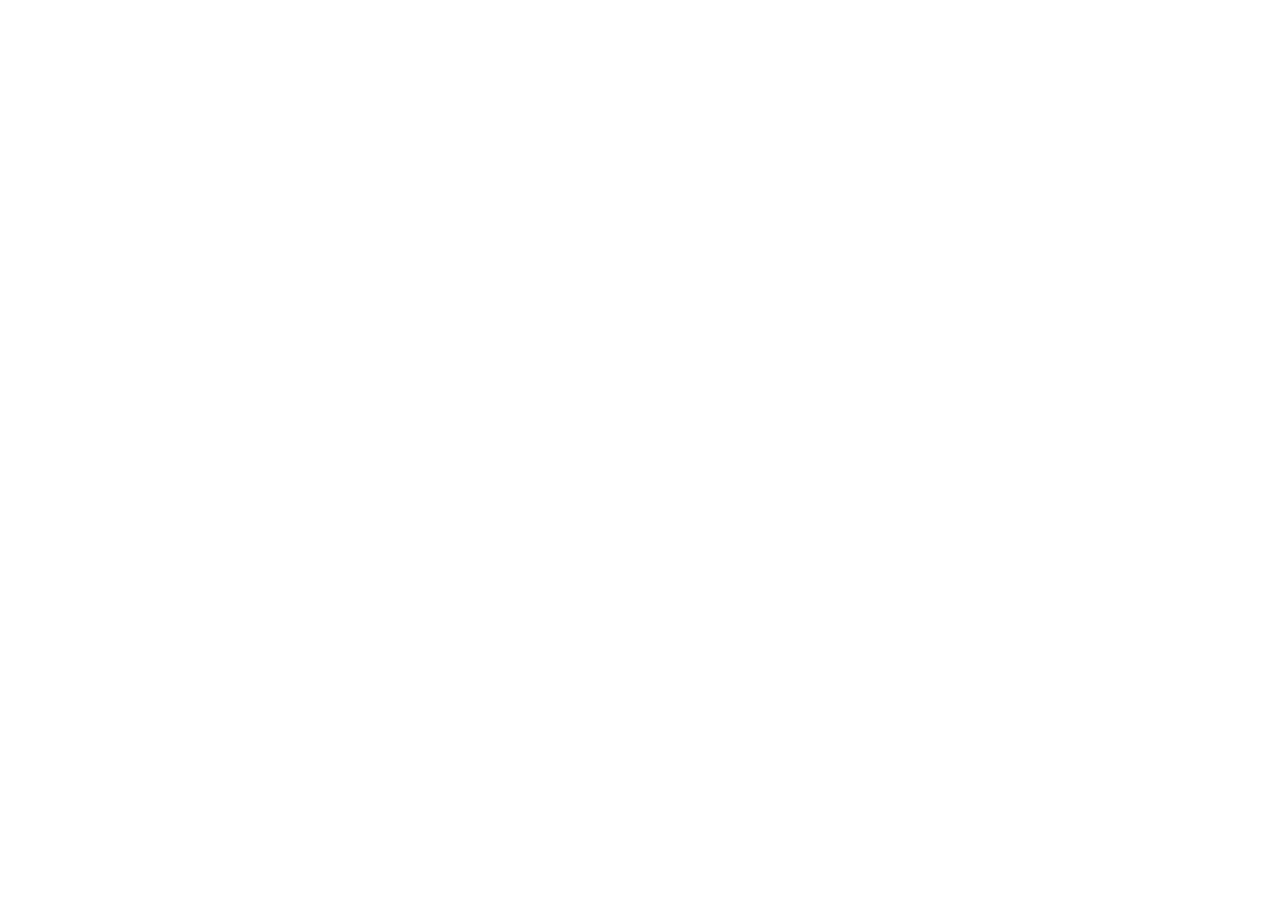
==== Game Setup.html @ b0ae82ba "Media and assests I went ton canvas created the logo of EcoDash and some icons for the game. The ava" ====
<!DOCTYPE html>
<html lang="en">
<head>
    <meta charset="UTF-8">
    <meta name="viewport" content="width=device-width, initial-scale=1.0">
    <link rel="icon" type="image/x-icon" href="/Assets/logo.png">
    <link src="style.css" type="text/stylesheet" ></link>
    <title>Simulator Set-Up</title>
</head>
<body>
    <header>

    </header>
    <script src="Game Setup.js"></script>
</body>
</html>
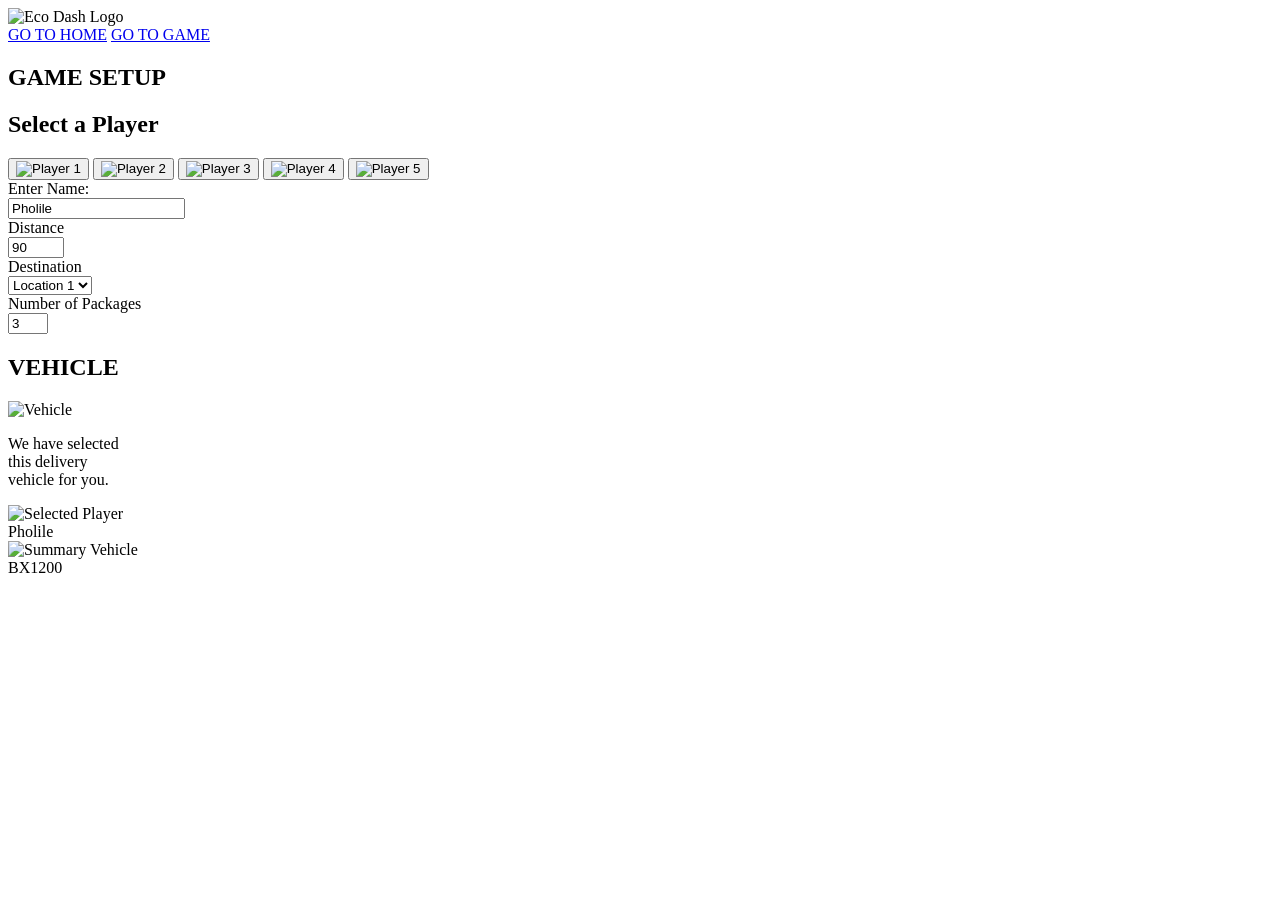
==== commit 04d101d2: "Game setting html The setup for the player." ====
--- a/Game Setup.html
+++ b/Game Setup.html
@@ -1,16 +1,122 @@
-<!DOCTYPE html>
-<html lang="en">
-<head>
-    <meta charset="UTF-8">
-    <meta name="viewport" content="width=device-width, initial-scale=1.0">
-    <link rel="icon" type="image/x-icon" href="/Assets/logo.png">
-    <link src="style.css" type="text/stylesheet" ></link>
-    <title>Simulator Set-Up</title>
-</head>
-<body>
-    <header>
-
-    </header>
-    <script src="Game Setup.js"></script>
-</body>
+<!DOCTYPE html>
+<html lang="en">
+<head>
+    <meta charset="UTF-8">
+    <meta name="viewport" content="width=device-width, initial-scale=1.0">
+    <link rel="icon" type="image/x-icon" href="Assets/logo.png">
+    <title>Game Setup - EcoDash</title>
+    <link rel="stylesheet" href="style.css">
+</head>
+<body>
+
+  <!-- HEADER -->
+  <header class="header-band">
+    <div class="logo-box">
+      <img src="Assets/logo.png" alt="Eco Dash Logo" class="main-logo">
+    </div>
+    <div class="nav-buttons">
+      <a href="index.html" class="btn-nav">GO TO HOME</a>
+      <a href="Game.html" class="btn-nav">GO TO GAME</a>
+    </div>
+  </header>
+
+  <!-- MAIN LAYOUT -->
+  <main class="main-layout">
+    
+    <!-- LEFT PANEL: SETUP -->
+    <section class="setup-panel">
+      <h1 class="title-neon">GAME SETUP</h1>
+      <h2 class="subtitle-purple">Select a Player</h2>
+      
+      <div class="avatar-selection">
+        <button class="avatar-btn"><img src="Assets/Avator 1.png" alt="Player 1"></button>
+        <button class="avatar-btn selected"><img src="Assets/Avator 2.png" alt="Player 2"></button>
+        <button class="avatar-btn"><img src="Assets/Avator 3.png" alt="Player 3"></button>
+        <button class="avatar-btn"><img src="Assets/Avator 4.png" alt="Player 4"></button>
+        <button class="avatar-btn"><img src="Assets/Avator 5.png" alt="Player 5"></button>
+      </div>
+
+      <form class="custom-form">
+        <!-- Name -->
+        <div class="form-row">
+          <label class="form-label">Enter Name:</label>
+          <div class="pill-container">
+            <div class="pill-input-wrapper" style="border-radius: 25px;">
+              <input type="text" id="playerName" class="pill-input" value="Pholile" maxlength="10" pattern="[a-zA-Z0-9]+">
+            </div>
+          </div>
+        </div>
+
+        <!-- Distance -->
+        <div class="form-row">
+          <label class="form-label">Distance</label>
+          <div class="pill-container">
+            <div class="pill-input-wrapper">
+              <input type="number" id="distanceInput" class="pill-input" value="90" min="1" max="100">
+            </div>
+          </div>
+        </div>
+
+        <!-- Destination -->
+        <div class="form-row">
+          <label class="form-label">Destination</label>
+          <div class="pill-container">
+            <div class="pill-input-wrapper">
+              <select id="destinationInput" class="pill-input">
+                <option value="Location 1">Location 1</option>
+                <option value="Location 2">Location 2</option>
+                <option value="Location 3">Location 3</option>
+                <option value="Location 4">Location 4</option>
+                <option value="Location 5">Location 5</option>
+                <option value="Location 6">Location 6</option>
+                <option value="Location 7">Location 7</option>
+                <option value="Location 8">Location 8</option>
+                <option value="Location 9">Location 9</option>
+              </select>
+            </div>
+          </div>
+        </div>
+
+        <!-- Number of Packages -->
+        <div class="form-row">
+          <label class="form-label">Number of Packages</label>
+          <div class="pill-container">
+            <div class="pill-input-wrapper">
+              <input type="number" id="packagesInput" class="pill-input" value="3" min="1" max="5">
+            </div>
+          </div>
+        </div>
+      </form>
+    </section>
+
+    <!-- RIGHT PANELS -->
+    <section class="right-panels">
+      
+      <!-- VEHICLE INFO -->
+      <div class="vehicle-panel">
+        <h2 class="vehicle-title">VEHICLE</h2>
+        <div class="vehicle-content">
+          <img id="vehicleImage" src="Assets/BX1200.png" alt="Vehicle" class="truck-icon" style="object-fit: contain; height: auto;">
+          <p class="vehicle-desc">We have selected<br>this delivery<br>vehicle for you.</p>
+        </div>
+      </div>
+
+      <!-- SUMMARY -->
+      <div class="summary-panel">
+        <div class="summary-item">
+          <img src="Assets/Avator 1.png" alt="Selected Player" class="summary-avatar">
+          <div class="name-badge">Pholile</div>
+        </div>
+        <div class="summary-item">
+          <img id="summaryVehicleImage" src="Assets/BX1200.png" alt="Summary Vehicle" class="summary-truck" style="object-fit: contain; height: auto;">
+          <div id="vehicleBadge" class="name-badge">BX1200</div>
+        </div>
+      </div>
+
+    </section>
+
+  </main>
+
+  <script src="Game Setup.js"></script>
+</body>
 </html>
--- a/style.css
+++ b/style.css
@@ -0,0 +1,8 @@
+canvas{
+    background-color: #ded0e6;
+
+}
+
+body{
+    margin : o;
+}
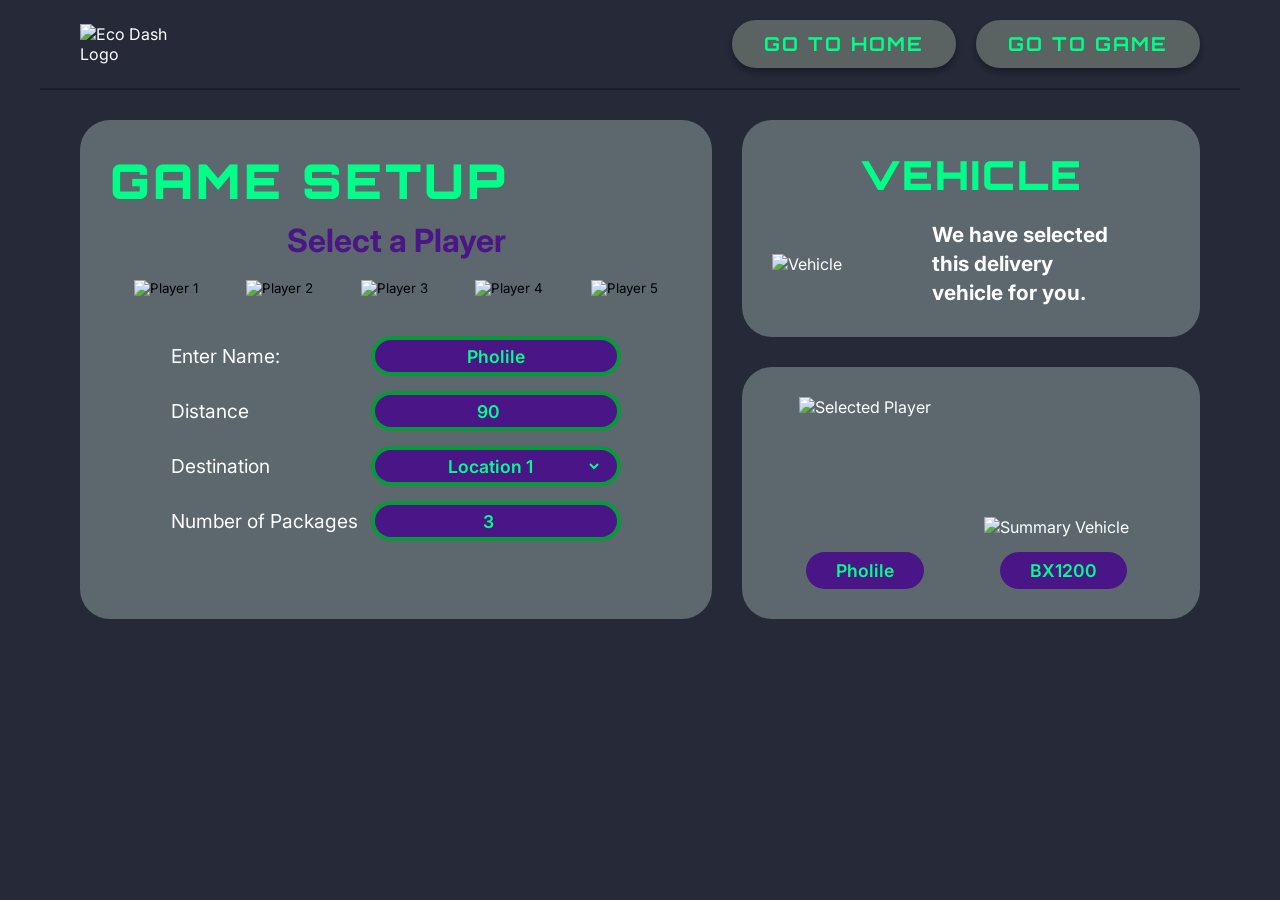
==== commit 3d09c6c0: "Game setup HTML and JavaScript The game set is now fully completed, using the CSS used for the index" ====
--- a/Game Setup.html
+++ b/Game Setup.html
@@ -1,5 +1,6 @@
 <!DOCTYPE html>
 <html lang="en">
+
 <head>
     <meta charset="UTF-8">
     <meta name="viewport" content="width=device-width, initial-scale=1.0">
@@ -7,116 +8,97 @@
     <title>Game Setup - EcoDash</title>
     <link rel="stylesheet" href="style.css">
 </head>
+
 <body>
+    <header class="hedr-bnd">
+        <div class="logo-box">
+            <img src="Assets/logo.png" alt="Eco Dash Logo" class="main-logo">
+        </div>
+        <div class="nav-buttons">
+            <a href="index.html" class="btn-nav">GO TO HOME</a>
+            <a href="Game.html" class="btn-nav">GO TO GAME</a>
+        </div>
+    </header>
+    <main class="main-layout">
+        <section class="stup-panl">
+            <h1 class="title-neon">GAME SETUP</h1>
+            <h2 class="subtitle-purple">Select a Player</h2>
+            <div class="avatar-selection">
+                <button class="avatr-bttn"><img src="Assets/Avator 1.png" alt="Player 1"></button>
+                <button class="avatr-bttn selected"><img src="Assets/Avator 2.png" alt="Player 2"></button>
+                <button class="avatr-bttn"><img src="Assets/Avator 3.png" alt="Player 3"></button>
+                <button class="avatr-bttn"><img src="Assets/Avator 4.png" alt="Player 4"></button>
+                <button class="avatr-bttn"><img src="Assets/Avator 5.png" alt="Player 5"></button>
+            </div>
+            <form class="custm-frm">
+                <div class="form-row">
+                    <label class="form-label">Enter Name:</label>
+                    <div class="pil-cont">
+                        <div class="pill-input-wrapper" style="border-radius: 25px;">
+                            <input type="text" id="plyrNam" class="pill-input" value="Pholile" maxlength="10"
+                                pattern="[a-zA-Z0-9]+">
+                        </div>
+                    </div>
+                </div>
+                <div class="form-row">
+                    <label class="form-label">Distance</label>
+                    <div class="pil-cont">
+                        <div class="pill-input-wrapper">
+                            <input type="number" id="distInpt" class="pill-input" value="90" min="1" max="100">
+                        </div>
+                    </div>
+                </div>
+                <div class="form-row">
+                    <label class="form-label">Destination</label>
+                    <div class="pil-cont">
+                        <div class="pill-input-wrapper">
+                            <select id="destnInpt" class="pill-input">
+                                <option value="Location 1">Location 1</option>
+                                <option value="Location 2">Location 2</option>
+                                <option value="Location 3">Location 3</option>
+                                <option value="Location 4">Location 4</option>
+                                <option value="Location 5">Location 5</option>
+                                <option value="Location 6">Location 6</option>
+                                <option value="Location 7">Location 7</option>
+                                <option value="Location 8">Location 8</option>
+                                <option value="Location 9">Location 9</option>
+                            </select>
+                        </div>
+                    </div>
+                </div>
+                <div class="form-row">
+                    <label class="form-label">Number of Packages</label>
+                    <div class="pil-cont">
+                        <div class="pill-input-wrapper">
+                            <input type="number" id="packgInpt" class="pill-input" value="3" min="1" max="5">
+                        </div>
+                    </div>
+                </div>
+            </form>
+        </section>
+        <section class="right-panels">
+            <div class="vehicle-panel">
+                <h2 class="vehicle-title">VEHICLE</h2>
+                <div class="vehicle-content">
+                    <img id="vehiclImg" src="Assets/BX1200.png" alt="Vehicle" class="truck-icon"
+                        style="object-fit: contain; height: auto;">
+                    <p class="vehicle-desc">We have selected<br>this delivery<br>vehicle for you.</p>
+                </div>
+            </div>
+            <div class="summary-panel">
+                <div class="summary-item">
+                    <img src="Assets/Avator 1.png" alt="Selected Player" class="summary-avatar">
+                    <div class="name-badge">Pholile</div>
+                </div>
+                <div class="summary-item">
+                    <img id="sumryVehiImg" src="Assets/BX1200.png" alt="Summary Vehicle" class="summary-truck"
+                        style="object-fit: contain; height: auto;">
+                    <div id="vehiBadg" class="name-badge">BX1200</div>
+                </div>
+            </div>
+        </section>
+    </main>
+    <script src="Game Setup.js"></script>
+</body>
 
-  <!-- HEADER -->
-  <header class="header-band">
-    <div class="logo-box">
-      <img src="Assets/logo.png" alt="Eco Dash Logo" class="main-logo">
-    </div>
-    <div class="nav-buttons">
-      <a href="index.html" class="btn-nav">GO TO HOME</a>
-      <a href="Game.html" class="btn-nav">GO TO GAME</a>
-    </div>
-  </header>
-
-  <!-- MAIN LAYOUT -->
-  <main class="main-layout">
-    
-    <!-- LEFT PANEL: SETUP -->
-    <section class="setup-panel">
-      <h1 class="title-neon">GAME SETUP</h1>
-      <h2 class="subtitle-purple">Select a Player</h2>
-      
-      <div class="avatar-selection">
-        <button class="avatar-btn"><img src="Assets/Avator 1.png" alt="Player 1"></button>
-        <button class="avatar-btn selected"><img src="Assets/Avator 2.png" alt="Player 2"></button>
-        <button class="avatar-btn"><img src="Assets/Avator 3.png" alt="Player 3"></button>
-        <button class="avatar-btn"><img src="Assets/Avator 4.png" alt="Player 4"></button>
-        <button class="avatar-btn"><img src="Assets/Avator 5.png" alt="Player 5"></button>
-      </div>
-
-      <form class="custom-form">
-        <!-- Name -->
-        <div class="form-row">
-          <label class="form-label">Enter Name:</label>
-          <div class="pill-container">
-            <div class="pill-input-wrapper" style="border-radius: 25px;">
-              <input type="text" id="playerName" class="pill-input" value="Pholile" maxlength="10" pattern="[a-zA-Z0-9]+">
-            </div>
-          </div>
-        </div>
-
-        <!-- Distance -->
-        <div class="form-row">
-          <label class="form-label">Distance</label>
-          <div class="pill-container">
-            <div class="pill-input-wrapper">
-              <input type="number" id="distanceInput" class="pill-input" value="90" min="1" max="100">
-            </div>
-          </div>
-        </div>
-
-        <!-- Destination -->
-        <div class="form-row">
-          <label class="form-label">Destination</label>
-          <div class="pill-container">
-            <div class="pill-input-wrapper">
-              <select id="destinationInput" class="pill-input">
-                <option value="Location 1">Location 1</option>
-                <option value="Location 2">Location 2</option>
-                <option value="Location 3">Location 3</option>
-                <option value="Location 4">Location 4</option>
-                <option value="Location 5">Location 5</option>
-                <option value="Location 6">Location 6</option>
-                <option value="Location 7">Location 7</option>
-                <option value="Location 8">Location 8</option>
-                <option value="Location 9">Location 9</option>
-              </select>
-            </div>
-          </div>
-        </div>
-
-        <!-- Number of Packages -->
-        <div class="form-row">
-          <label class="form-label">Number of Packages</label>
-          <div class="pill-container">
-            <div class="pill-input-wrapper">
-              <input type="number" id="packagesInput" class="pill-input" value="3" min="1" max="5">
-            </div>
-          </div>
-        </div>
-      </form>
-    </section>
-
-    <!-- RIGHT PANELS -->
-    <section class="right-panels">
-      
-      <!-- VEHICLE INFO -->
-      <div class="vehicle-panel">
-        <h2 class="vehicle-title">VEHICLE</h2>
-        <div class="vehicle-content">
-          <img id="vehicleImage" src="Assets/BX1200.png" alt="Vehicle" class="truck-icon" style="object-fit: contain; height: auto;">
-          <p class="vehicle-desc">We have selected<br>this delivery<br>vehicle for you.</p>
-        </div>
-      </div>
-
-      <!-- SUMMARY -->
-      <div class="summary-panel">
-        <div class="summary-item">
-          <img src="Assets/Avator 1.png" alt="Selected Player" class="summary-avatar">
-          <div class="name-badge">Pholile</div>
-        </div>
-        <div class="summary-item">
-          <img id="summaryVehicleImage" src="Assets/BX1200.png" alt="Summary Vehicle" class="summary-truck" style="object-fit: contain; height: auto;">
-          <div id="vehicleBadge" class="name-badge">BX1200</div>
-        </div>
-      </div>
-
-    </section>
-
-  </main>
-
-  <script src="Game Setup.js"></script>
-</body>
 </html>
--- a/style.css
+++ b/style.css
@@ -1,8 +1,422 @@
-canvas{
-    background-color: #ded0e6;
-
-}
-
-body{
-    margin : o;
+@import url('https://fonts.googleapis.com/css2?family=Orbitron:wght@700;900&family=Inter:wght@400;600&display=swap');
+
+:root {
+    --bg-dark: #272b38;
+    --panel-bg: #5a6262;
+    --panel-bg-darker: #2f3e3e;
+    --neon-green: #00ff88;
+    --accent-purple: #4a1587;
+    --text-main: #ffffff;
+    --input-bg-green: #0a993a;
+    --btn-bg: #4a5452;
+}
+
+* {
+    box-sizing: border-box;
+    margin: 0;
+    padding: 0;
+    font-family: 'Inter', sans-serif;
+}
+
+body {
+    background-color: #252938;
+    color: var(--text-main);
+    min-height: 100vh;
+    display: flex;
+    flex-direction: column;
+    align-items: center;
+    position: relative;
+    overflow-x: hidden;
+}
+
+body::before {
+    content: "";
+    position: absolute;
+    top: 0;
+    left: 0;
+    width: 100%;
+    height: 100%;
+    background-image: url('Assets/background.png');
+    background-size: cover;
+    background-position: center;
+    opacity: 0.05;
+    z-index: -1;
+    pointer-events: none;
+}
+
+.hedr-bnd {
+    width: 100%;
+    max-width: 1200px;
+    display: flex;
+    justify-content: space-between;
+    align-items: center;
+    padding: 20px 40px;
+    border-bottom: 2px solid #1c1e29;
+    margin-bottom: 30px;
+}
+
+.logo-box {
+    display: flex;
+    align-items: center;
+}
+
+.main-logo {
+    width: 100px;
+    height: auto;
+}
+
+.nav-buttons {
+    display: flex;
+    gap: 20px;
+}
+
+.btn-nav {
+    background-color: var(--panel-bg);
+    color: var(--neon-green);
+    font-family: 'Orbitron', sans-serif;
+    font-size: 1.2rem;
+    padding: 10px 30px;
+    border: 2px solid var(--panel-bg);
+    border-radius: 30px;
+    text-decoration: none;
+    font-weight: 700;
+    letter-spacing: 2px;
+    transition: all 0.3s ease;
+    box-shadow: 0 4px 6px rgba(0, 0, 0, 0.3);
+}
+
+.btn-nav:hover {
+    border-color: #00ff8a;
+    text-shadow: #125c3a;
+}
+
+.main-layout {
+    display: flex;
+    gap: 30px;
+    max-width: 1200px;
+    width: 100%;
+    padding: 0 40px 40px;
+}
+
+.stup-panl {
+    flex: 1;
+    background-color: #5c686d;
+    border-radius: 30px;
+    padding: 30px;
+}
+
+.title-neon {
+    font-family: 'Orbitron', sans-serif;
+    color: var(--neon-green);
+    font-size: 3rem;
+    font-weight: 900;
+    text-transform: uppercase;
+    letter-spacing: 3px;
+    margin-bottom: 10px;
+}
+
+.subtitle-purple {
+    font-size: 2rem;
+    color: var(--accent-purple);
+    font-weight: 700;
+    text-align: center;
+    margin-bottom: 20px;
+}
+
+.avatar-selection {
+    display: flex;
+    justify-content: space-around;
+    margin-bottom: 40px;
+}
+
+.avatr-bttn {
+    background: none;
+    border: none;
+    cursor: pointer;
+    transition: transform 0.2s ease;
+    position: relative;
+}
+
+.avatr-bttn img {
+    height: 200px;
+    object-fit: contain;
+}
+
+.avatr-bttn:hover {
+    transform: scale(1.1);
+}
+
+.custm-frm {
+    display: flex;
+    flex-direction: column;
+    gap: 15px;
+    max-width: 450px;
+    margin: 0 auto;
+}
+
+.form-row {
+    display: flex;
+    align-items: center;
+    justify-content: space-between;
+}
+
+.form-label {
+    font-size: 1.2rem;
+    color: #fff;
+    white-space: nowrap;
+}
+
+.pil-cont {
+    display: flex;
+    align-items: center;
+    background-color: var(--input-bg-green);
+    border-radius: 30px;
+    padding: 4px;
+    width: 250px;
+    height: 40px;
+}
+
+.pill-input-wrapper {
+    background-color: var(--accent-purple);
+    border-radius: 25px;
+    height: 100%;
+    flex-grow: 1;
+    display: flex;
+    align-items: center;
+    padding: 0 15px;
+}
+
+.pill-input {
+    background: transparent;
+    border: none;
+    color: var(--neon-green);
+    font-size: 1.1rem;
+    font-weight: 600;
+    width: 100%;
+    text-align: center;
+    outline: none;
+}
+
+.pill-input::placeholder {
+    color: rgba(0, 255, 136, 0.5);
+}
+
+.spin-buttons {
+    display: flex;
+    flex-direction: column;
+    justify-content: center;
+    align-items: center;
+    margin-left: 8px;
+    margin-right: 8px;
+}
+
+.spin-btn {
+    background: none;
+    border: none;
+    color: white;
+    cursor: pointer;
+    font-size: 1.2rem;
+    line-height: 0.8;
+    padding: 2px;
+}
+
+.spin-btn:hover {
+    color: var(--neon-green);
+}
+
+.right-panels {
+    display: flex;
+    flex-direction: column;
+    gap: 30px;
+    flex: 0.8;
+}
+
+.vehicle-panel {
+    background-color: #5c686d;
+    border-radius: 30px;
+    padding: 30px;
+}
+
+.vehicle-title {
+    font-family: 'Orbitron', sans-serif;
+    color: var(--neon-green);
+    font-size: 2.5rem;
+    font-weight: 900;
+    text-align: center;
+    margin-bottom: 20px;
+    letter-spacing: 2px;
+}
+
+.vehicle-content {
+    display: flex;
+    align-items: center;
+    gap: 20px;
+}
+
+.truck-icon {
+    width: 140px;
+    fill: #342a59;
+}
+
+.vehicle-desc {
+    font-size: 1.3rem;
+    font-weight: 700;
+    line-height: 1.4;
+    color: #fff;
+}
+
+.summary-panel {
+    background-color: #5c686d;
+    border-radius: 30px;
+    padding: 30px;
+    display: flex;
+    justify-content: space-around;
+    align-items: flex-end;
+    min-height: 250px;
+}
+
+.summary-item {
+    display: flex;
+    flex-direction: column;
+    align-items: center;
+    gap: 15px;
+}
+
+.summary-avatar {
+    height: 140px;
+    object-fit: contain;
+}
+
+.summary-truck {
+    width: 160px;
+    fill: var(--neon-green);
+}
+
+.name-badge {
+    background-color: var(--accent-purple);
+    color: var(--neon-green);
+    padding: 8px 30px;
+    border-radius: 20px;
+    font-weight: 600;
+    font-size: 1.1rem;
+}
+
+.instruction-panel {
+    display: flex;
+    flex-direction: column;
+}
+
+.instruction-grid {
+    display: flex;
+    justify-content: space-between;
+    gap: 20px;
+}
+
+.inst-col {
+    display: flex;
+    flex-direction: column;
+    gap: 20px;
+    flex: 1;
+}
+
+.controls-col {
+    flex: 0.8;
+    justify-content: center;
+}
+
+.control-row {
+    display: flex;
+    align-items: center;
+    gap: 15px;
+}
+
+.control-key {
+    width: 50px;
+    height: 50px;
+    background-color: #5c686d;
+    color: #fff;
+    display: flex;
+    justify-content: center;
+    align-items: center;
+    font-size: 2rem;
+    border-radius: 8px;
+    box-shadow: inset 0 0 5px rgba(0, 0, 0, 0.5);
+    font-weight: bold;
+}
+
+.control-label {
+    font-size: 1.5rem;
+    color: #fff;
+}
+
+.vertical-divider {
+    width: 2px;
+    background-image: linear-gradient(to bottom, transparent 10%, #111 10%, #111 90%, transparent 90%);
+    background-size: 100% 20px;
+    opacity: 0.3;
+}
+
+.action-item {
+    display: flex;
+    flex-direction: column;
+    align-items: center;
+    text-align: center;
+}
+
+.action-pill {
+    background-color: #2b3040;
+    color: #fff;
+    padding: 10px 40px;
+    border-radius: 30px;
+    font-size: 1.5rem;
+    margin-bottom: 15px;
+    width: 100%;
+}
+
+.action-desc {
+    font-size: 1rem;
+    color: #d1d5db;
+    line-height: 1.4;
+}
+
+.section-divider {
+    border: 0;
+    height: 2px;
+    background-color: #2b3040;
+    margin: 10px 0;
+}
+
+.signs-container {
+    display: flex;
+    justify-content: center;
+    align-items: center;
+    gap: 15px;
+    margin-bottom: 10px;
+}
+
+.sign-img {
+    height: 50px;
+    object-fit: contain;
+}
+
+.mechanic-item {
+    display: flex;
+    flex-direction: column;
+    align-items: center;
+    text-align: center;
+}
+
+.mechanic-icon {
+    width: 80px;
+    height: 60px;
+    margin-bottom: 10px;
+}
+
+.mechanic-desc {
+    font-size: 1rem;
+    color: #fff;
+}
+
+.text-red {
+    color: #ff4d4d;
 }
